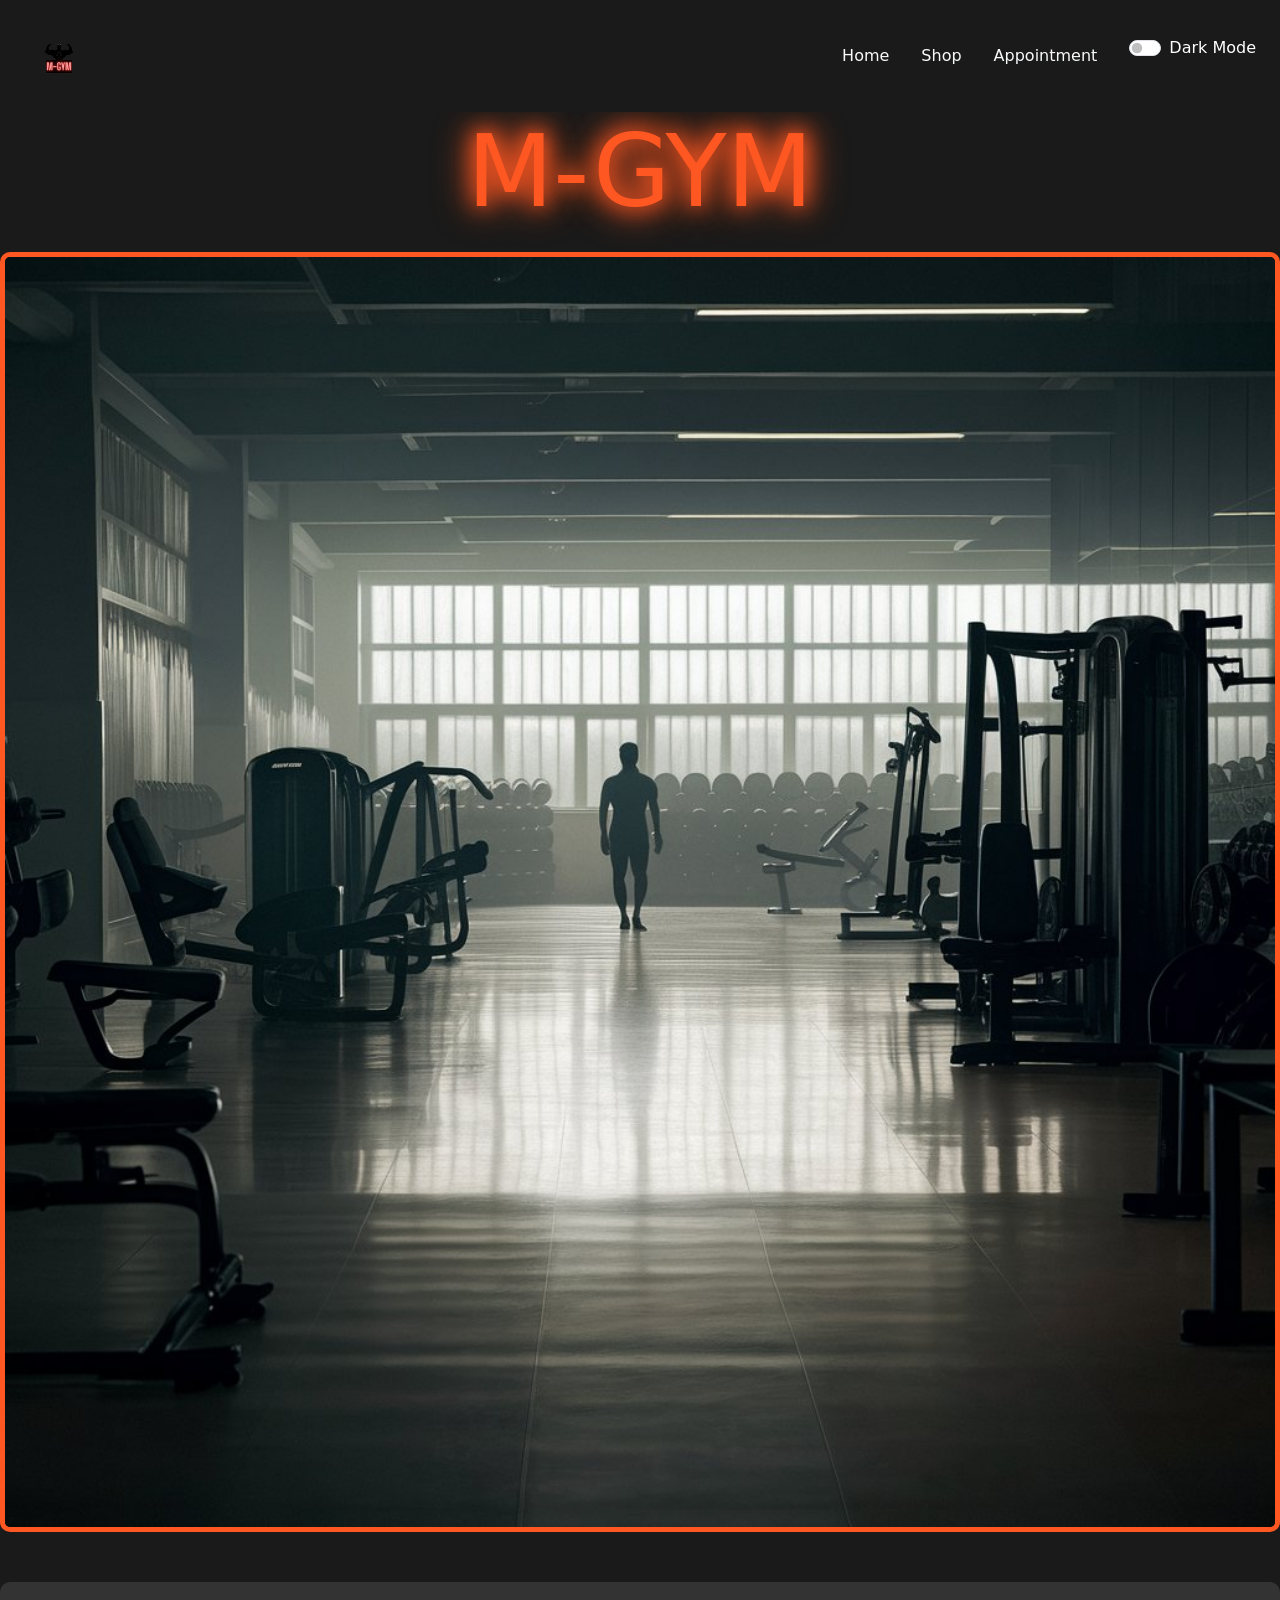
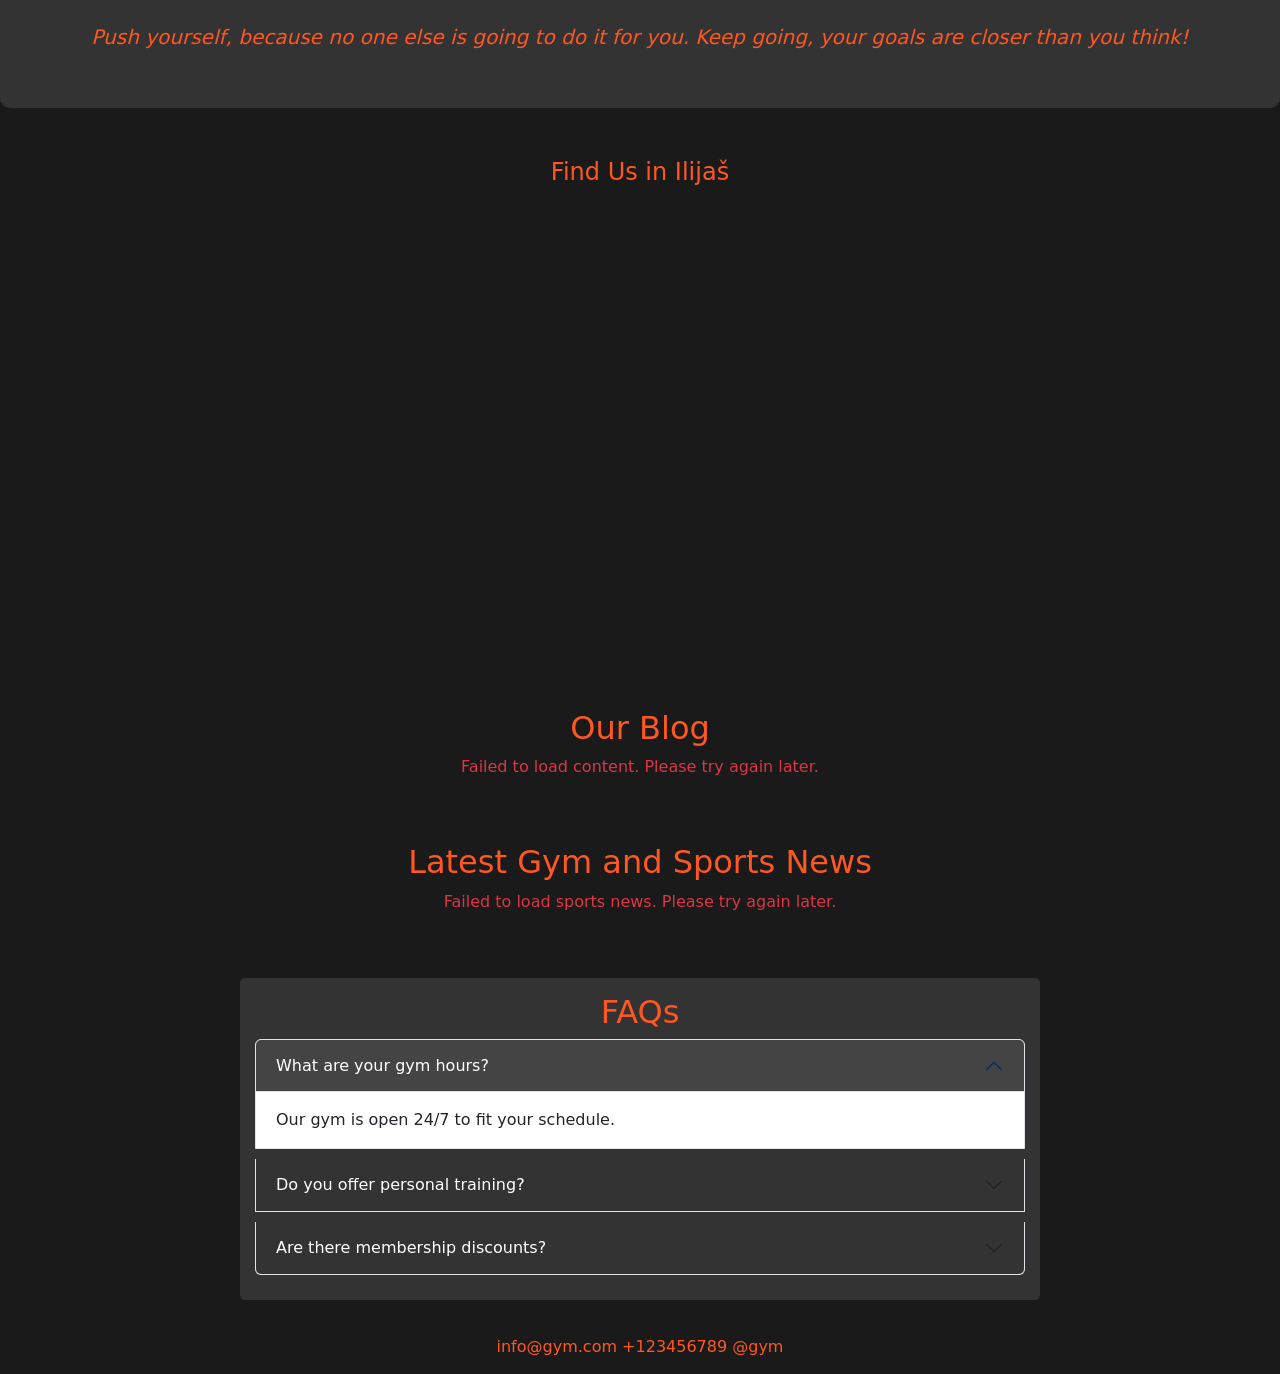
==== main.html @ 2dce23c2 "first one" ====
<!DOCTYPE html>
<html lang="en">
<head>
  <meta charset="UTF-8">
  <meta http-equiv="X-UA-Compatible" content="IE=edge">
  <meta name="viewport" content="width=device-width, initial-scale=1.0">
  <title>GYM</title>
  <link href="https://cdn.jsdelivr.net/npm/bootstrap@5.3.0/dist/css/bootstrap.min.css" rel="stylesheet">
  <style>
    h1 {
      text-align: center;
      font-size: 100px;
    }

    h2 {
      text-align: center;
    }

    .navbar-custom {
      background-color: #1a1a1a;
    }

    button:hover {
      background-color: #ff5722; 
    }

    .neon {
      color: #ff5722;
      text-align: center;
      text-shadow: 0 0 20px #ff5722, 0 0 30px #ff5722, 0 0 40px #ff5722;
    }

    .slideshow-container {
      align-items: center;
      width: 100%;
      margin: 20px 0;
      border: 5px solid #ff5722;
      border-radius: 10px;
      overflow: hidden;
    }

    .slide {
      display: none;
      width: 100%;
    }

    .slide img {
      width: 100%;
      height: auto;
    }

    .motivational-text {
      background-color: #333333; 
      padding: 40px 20px; 
      margin-top: 50px;
      border-radius: 10px; 
    }

    .motivational-text p {
      color: #ff5722; 
      font-size: 20px; 
      font-style: italic; 
    }

    .geolocation {
      text-align: center; 
      margin-top: 50px; 
      margin-bottom: 50px;
    }

    .geolocation h3 {
      color: #ff5722; 
      font-size: 24px; 
      margin-bottom: 15px; 
    }

    .geolocation iframe {
      border: 5px solid #ff5722; 
      border-radius: 10px; 
      max-width: 90%; 
      height: 450px;
    }

    footer {
      background-color: #1a1a1a;
      color: #ff5722; 
      text-align: center;
      padding: 15px 0;
      width: 100%;
    }

    footer .contact-info a {
      color: #ff5722;
      text-decoration: none; 
    }

    .light {
      background-color: #ffffff !important;
      color: #343a40;
    }

    .light .navbar-custom {
      background-color: #f8f9fa;
      border-bottom: 1px solid #ddd;
    }

    .light .navbar-nav .nav-link {
      color: #ff5722 !important;
    }

    .light .motivational-text {
      background-color: #f0f0f0;
      border: 1px solid #ccc;
    }

    .light .geolocation iframe {
      border-color: #666;
    }

    .light footer {
      background-color: #e0e0e0;
      color: #343a40;
    }

    .dark {
      background-color: #1a1a1a !important;
      color: #ffffff;
    }

    .dark .navbar-custom {
      background-color: #1a1a1a;
    }

    .dark .motivational-text {
      background-color: #333333;
    }

    .dark .geolocation iframe {
      border-color: #ff5722;
    }

    .dark footer {
      background-color: #1a1a1a;
      color: #ff5722;
    }

    .light .form-check-label {
      color: #000000 !important; 
    }
    
    .dark .form-check-label {
      color: #ffffff !important; 
    }

    .accordion {
      margin: 20px auto;
      max-width: 800px;
      border-radius: 5px;
      padding: 15px;
    }

    .accordion-item {
      margin-bottom: 10px;
    }

    .accordion-button {
      transition: background-color 0.3s, color 0.3s;
    }

    .dark .accordion {
      background-color: #333333;
      color: #ffffff;
    }

    .dark .accordion-button {
      background-color: #444444;
      color: #ffffff;
    }

    .dark .accordion-button.collapsed {
      background-color: #333333;
      color: #ffffff;
    }

    .light .accordion {
      background-color: #f8f9fa;
      color: #343a40;
    }

    .light .accordion-button {
      background-color: #ff5722;
      color: #ffffff;
    }

    .light .accordion-button.collapsed {
      background-color: #f8f9fa;
      color: #343a40;
    }

    .card {
  border-radius: 8px;
  overflow: hidden;
  transition: all 0.3s ease-in-out;
  font-size: 0.9rem;
}

.card-body {
  padding: 15px;
}

.dark .card {
  background-color: #333333;
  color: #ffffff;
  border: 1px solid #444444;
}

.light .card {
  background-color: #f8f9fa;
  color: #343a40;
  border: 1px solid #ddd;
}

.card-img-top {
  height: 150px;
  object-fit: cover;
}

.accordion h2,
#dynamic-content h2,
#news-section h2 {
  color: #ff5722;
}

.accordion-button,
.card-news {
  color: #ff5722;
}

  </style>
</head>
<body class="bg-dark dark">
  <header>
    <nav class="navbar navbar-expand-lg navbar-custom py-3">
      <div class="container-fluid px-4">
        <a class="navbar-brand" href="#">
          <img src="slike/logo.png" alt="Logo" style="height: 70px; width: 70px;">
        </a>
        <button class="navbar-toggler text-light" type="button" data-bs-toggle="collapse" data-bs-target="#navbarNav" aria-controls="navbarNav" aria-expanded="false" aria-label="Toggle navigation">
          <span class="navbar-toggler-icon"></span>
        </button>
        <div class="collapse navbar-collapse" id="navbarNav">
          <div class="navbar-nav ms-auto">
            <a href="main.html" class="nav-link menuItem text-light mx-2">Home</a>
            <a href="shop.html" class="nav-link menuItem text-light mx-2">Shop</a>
            <a href="termin.html" class="nav-link menuItem text-light mx-2">Appointment</a>
            <div class="form-check form-switch text-light ms-3">
              <input class="form-check-input" type="checkbox" id="themeSwitch">
              <label class="form-check-label" for="themeSwitch">Dark Mode</label>
            </div>
          </div>
        </div>
      </div>
    </nav>
  </header>

  <section>
    <h1 class="neon">M-GYM</h1>
  </section>

  <section class="slideshow-container">
    <div class="slide">
      <img src="slike/slika1.jpg" alt="Slika 1">
    </div>
    <div class="slide">
      <img src="slike/slika2.jpg" alt="Slika 2">
    </div>
    <div class="slide">
      <img src="slike/slika3.jpg" alt="Slika 3">
    </div>
    <div class="slide">
      <img src="slike/slika4.jpg" alt="Slika 4">
    </div>
  </section>

  <section class="motivational-text text-center">
    <p>Push yourself, because no one else is going to do it for you. Keep going, your goals are closer than you think!</p>
  </section>

 
  <section class="geolocation">
    <h3>Find Us in Ilijaš</h3>
    <iframe 
      src="https://www.google.com/maps/embed?pb=!1m18!1m12!1m3!1d92271.12614835055!2d18.234503050000007!3d43.9515738!2m3!1f0!2f0!3f0!3m2!1i1024!2i768!4f13.1!3m3!1m2!1s0x4758d7f873ed50f9%3A0x8e3d127118d69c16!2sIlija%C5%A1!5e0!3m2!1sen!2sba!4v1695828581236!5m2!1sen!2sba" 
      width="600" 
      height="450" 
      style="border:0;" 
      allowfullscreen="" 
      loading="lazy" 
      referrerpolicy="no-referrer-when-downgrade">
    </iframe>
  </section>
  
  

  <section id="dynamic-content" class="container my-5">
    <h2 class="text-center">Our Blog</h2>
    <div id="content-container" class="row"></div>
  </section>

  <section id="news-section" class="text-center my-5">
    <h2>Latest Gym and Sports News</h2>
    <div id="news-container" class="row text-light">
      <p>Loading sports news...</p>
    </div>
  </section>


  <section class="accordion">
    <h2 class="text-center">FAQs</h2>
    <div class="accordion-item">
      <h2 class="accordion-header">
        <button class="accordion-button" type="button" data-bs-toggle="collapse" data-bs-target="#faq1" aria-expanded="true" aria-controls="faq1">
          What are your gym hours?
        </button>
      </h2>
      <div id="faq1" class="accordion-collapse collapse show">
        <div class="accordion-body">
          Our gym is open 24/7 to fit your schedule.
        </div>
      </div>
    </div>
    <div class="accordion-item">
      <h2 class="accordion-header">
        <button class="accordion-button collapsed" type="button" data-bs-toggle="collapse" data-bs-target="#faq2" aria-expanded="false" aria-controls="faq2">
          Do you offer personal training?
        </button>
      </h2>
      <div id="faq2" class="accordion-collapse collapse">
        <div class="accordion-body">
          Yes, we have professional trainers available for personalized coaching.
        </div>
      </div>
    </div>
    <div class="accordion-item">
      <h2 class="accordion-header">
        <button class="accordion-button collapsed" type="button" data-bs-toggle="collapse" data-bs-target="#faq3" aria-expanded="false" aria-controls="faq3">
          Are there membership discounts?
        </button>
      </h2>
      <div id="faq3" class="accordion-collapse collapse">
        <div class="accordion-body">
          We offer discounts for students, seniors, and military personnel.
        </div>
      </div>
    </div>
  </section>
  <footer>
    <div class="contact-info">
      <a href="mailto:gym@gym.com">info@gym.com</a>
      <a href="tel:+123456789">+123456789</a>
      <a href="https://www.instagram.com/gym" target="_blank">@gym</a>
    </div>
  </footer>

  <script src="https://cdn.jsdelivr.net/npm/bootstrap@5.3.0/dist/js/bootstrap.bundle.min.js"></script>
  <script>
    
    let slideIndex = 0;
    function showSlides() {
      const slides = document.querySelectorAll(".slide");
      slides.forEach(slide => (slide.style.display = "none"));
      slideIndex++;
      if (slideIndex > slides.length) {
        slideIndex = 1;
      }
      slides[slideIndex - 1].style.display = "block";
      setTimeout(showSlides, 3000);
    }
    showSlides();
  
   
const themeSwitch = document.querySelector("#themeSwitch");
const body = document.body;
themeSwitch.addEventListener("change", () => {
  const isDark = body.classList.contains("dark");
  body.classList.toggle("light", isDark);
  body.classList.toggle("dark", !isDark);
  themeSwitch.nextElementSibling.textContent = isDark
    ? "Light Mode"
    : "Dark Mode";
});
  
function loadContent() {
  fetch("blog.json")
    .then(response => {
    if (!response.ok) {
       throw new Error("Network response was not ok " + response.statusText);
          }
          return response.json();
        })
        .then(data => {
          const contentContainer = document.getElementById("content-container");
          contentContainer.innerHTML = "";
          data.forEach(item => {
            const contentCard = document.createElement("div");
            contentCard.className = "col-md-4 mb-4";
            contentCard.innerHTML = `
              <div class="card h-100">
                <div class="card-body">
                  <h5 class="card-title">${item.title}</h5>
                  <p class="card-text">${item.content}</p>
                </div>
              </div>
            `;
            contentContainer.appendChild(contentCard);
          });
        })
    .catch(error => {
     console.error("Error fetching data:", error);
     document.getElementById("content-container").innerHTML = `
     <p class="text-danger text-center">Failed to load content. Please try again later.</p>
          `;
  });
}
  
  
function fetchSportsNews() {
const apiKey = "e4bb142a6d114268a7c55e1a478dfa84"; 
const url = `https://newsapi.org/v2/everything?q=gym OR fitness OR sports&language=en&sortBy=publishedAt&apiKey=${apiKey}`;
  
  fetch(url)
   .then(response => {
      if (!response.ok) {
          throw new Error("Network response was not ok " + response.statusText);
          }
          return response.json();
        })
  .then(data => {
    const newsContainer = document.getElementById("news-container");
    newsContainer.innerHTML = ""; 
        if (data.articles.length === 0) {
            newsContainer.innerHTML =
              "<p>No news available at the moment. Check back later!</p>";
            return;
          }
          data.articles.slice(0, 6).forEach(article => {
  const newsCard = document.createElement("div");
  newsCard.className = "col-md-4 mb-4";
  newsCard.innerHTML = `
    <div class="card h-100">
      <img src="${article.urlToImage || 'default-image.jpg'}" class="card-img-top" alt="News Image">
      <div class="card-body">
        <h5 class="card-title">${article.title}</h5>
        <p class="card-text">${article.description || "No description available."}</p>
      </div>
    </div>
  `;
newsContainer.appendChild(newsCard);
  });
 })
  .catch(error => {
  console.error("Error fetching news:", error);
  document.getElementById("news-container").innerHTML = `
   <p class="text-danger">Failed to load sports news. Please try again later.</p>
          `;
});

        
}
  
   
document.addEventListener("DOMContentLoaded", () => {
loadContent();
fetchSportsNews();
});
  </script>
  
  </script>
</body>
</html>
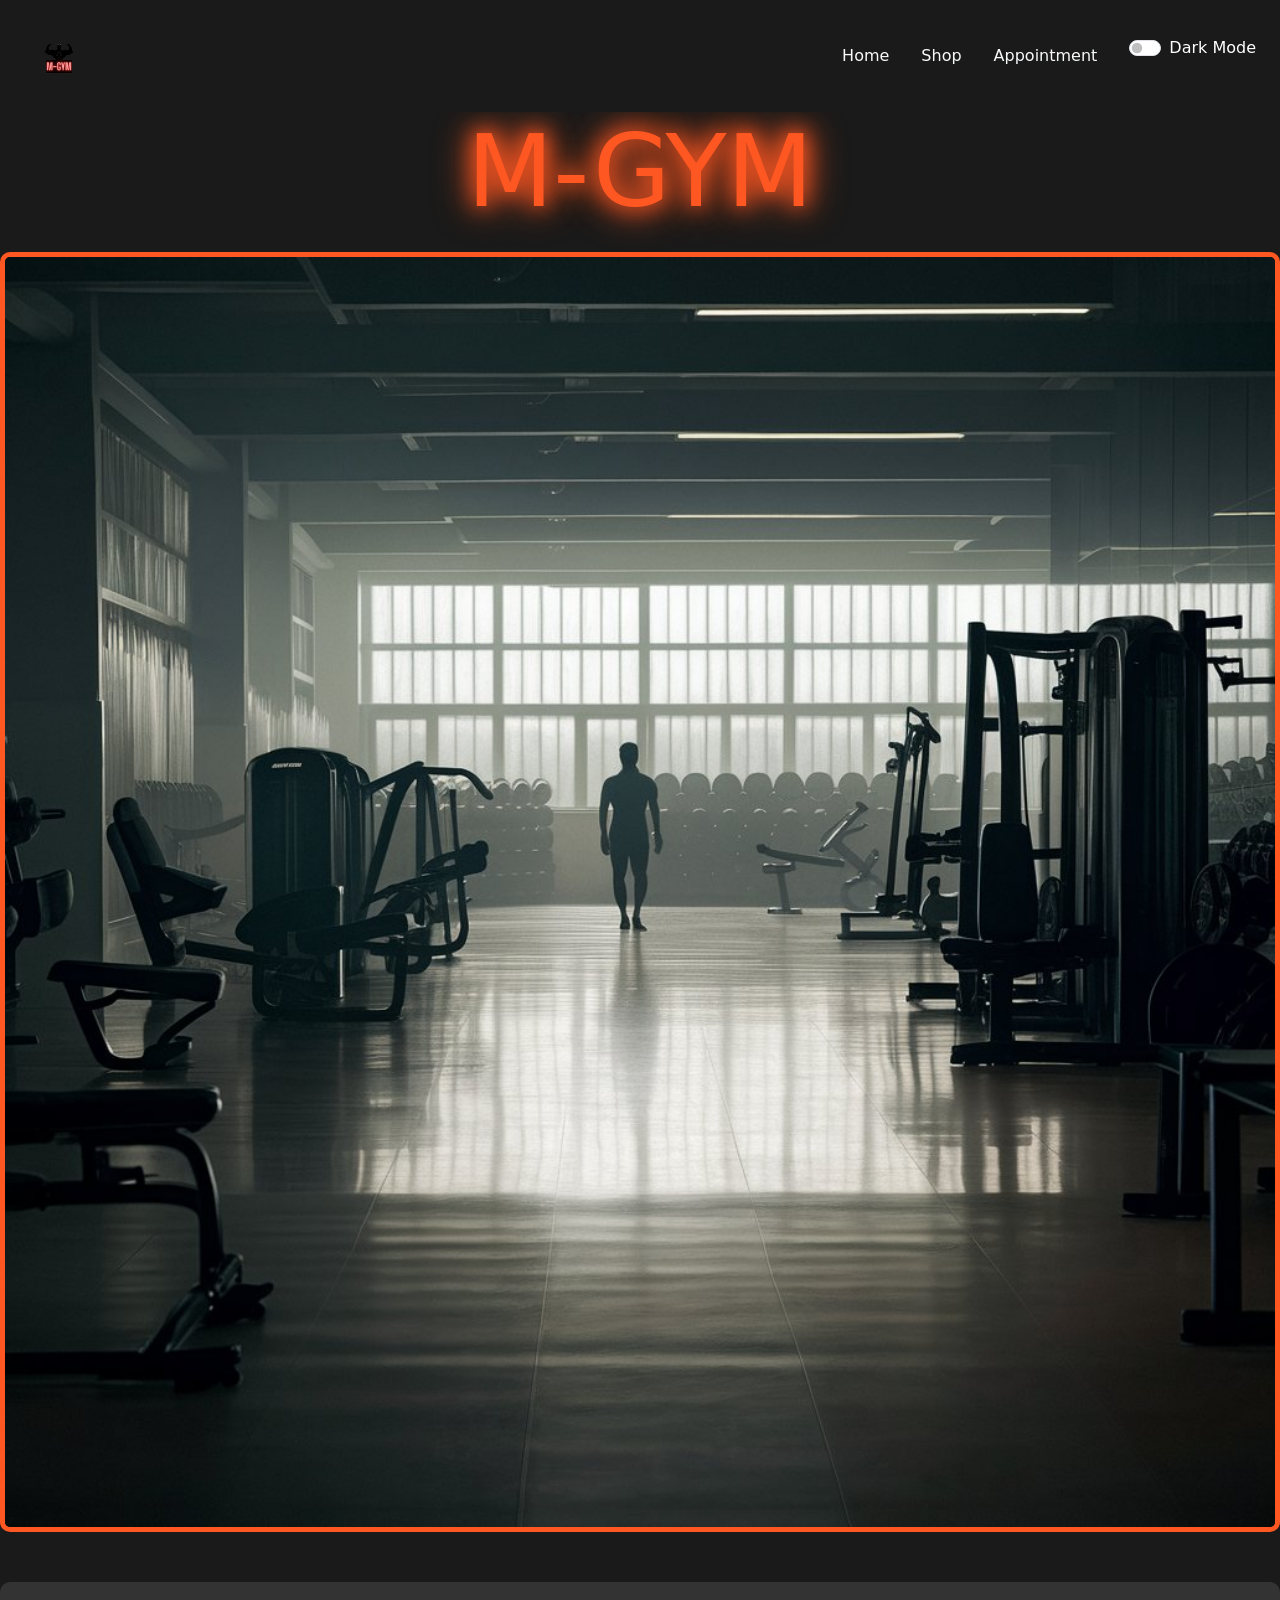
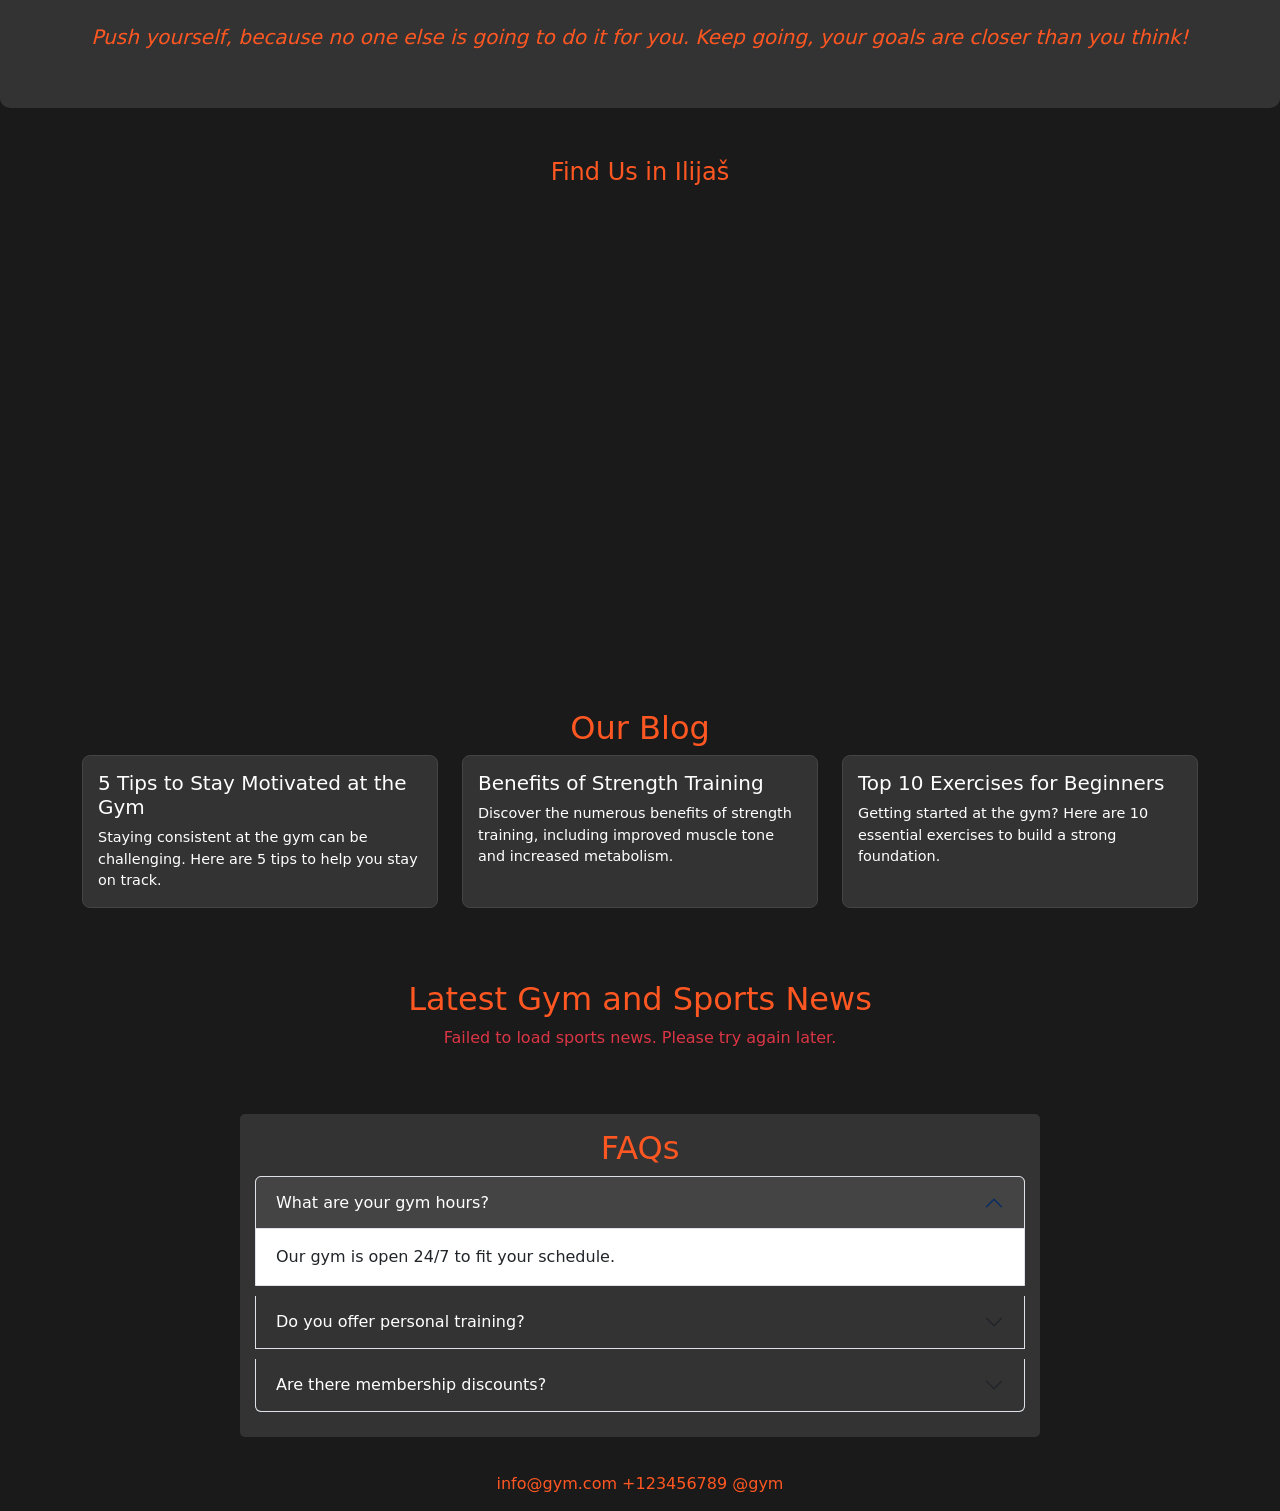
==== commit bcb8270c: "radovi" ====
--- a/main.html
+++ b/main.html
@@ -6,244 +6,15 @@
   <meta name="viewport" content="width=device-width, initial-scale=1.0">
   <title>GYM</title>
   <link href="https://cdn.jsdelivr.net/npm/bootstrap@5.3.0/dist/css/bootstrap.min.css" rel="stylesheet">
-  <style>
-    h1 {
-      text-align: center;
-      font-size: 100px;
-    }
+  <link rel="stylesheet" href="assets/css/main.css">
 
-    h2 {
-      text-align: center;
-    }
-
-    .navbar-custom {
-      background-color: #1a1a1a;
-    }
-
-    button:hover {
-      background-color: #ff5722; 
-    }
-
-    .neon {
-      color: #ff5722;
-      text-align: center;
-      text-shadow: 0 0 20px #ff5722, 0 0 30px #ff5722, 0 0 40px #ff5722;
-    }
-
-    .slideshow-container {
-      align-items: center;
-      width: 100%;
-      margin: 20px 0;
-      border: 5px solid #ff5722;
-      border-radius: 10px;
-      overflow: hidden;
-    }
-
-    .slide {
-      display: none;
-      width: 100%;
-    }
-
-    .slide img {
-      width: 100%;
-      height: auto;
-    }
-
-    .motivational-text {
-      background-color: #333333; 
-      padding: 40px 20px; 
-      margin-top: 50px;
-      border-radius: 10px; 
-    }
-
-    .motivational-text p {
-      color: #ff5722; 
-      font-size: 20px; 
-      font-style: italic; 
-    }
-
-    .geolocation {
-      text-align: center; 
-      margin-top: 50px; 
-      margin-bottom: 50px;
-    }
-
-    .geolocation h3 {
-      color: #ff5722; 
-      font-size: 24px; 
-      margin-bottom: 15px; 
-    }
-
-    .geolocation iframe {
-      border: 5px solid #ff5722; 
-      border-radius: 10px; 
-      max-width: 90%; 
-      height: 450px;
-    }
-
-    footer {
-      background-color: #1a1a1a;
-      color: #ff5722; 
-      text-align: center;
-      padding: 15px 0;
-      width: 100%;
-    }
-
-    footer .contact-info a {
-      color: #ff5722;
-      text-decoration: none; 
-    }
-
-    .light {
-      background-color: #ffffff !important;
-      color: #343a40;
-    }
-
-    .light .navbar-custom {
-      background-color: #f8f9fa;
-      border-bottom: 1px solid #ddd;
-    }
-
-    .light .navbar-nav .nav-link {
-      color: #ff5722 !important;
-    }
-
-    .light .motivational-text {
-      background-color: #f0f0f0;
-      border: 1px solid #ccc;
-    }
-
-    .light .geolocation iframe {
-      border-color: #666;
-    }
-
-    .light footer {
-      background-color: #e0e0e0;
-      color: #343a40;
-    }
-
-    .dark {
-      background-color: #1a1a1a !important;
-      color: #ffffff;
-    }
-
-    .dark .navbar-custom {
-      background-color: #1a1a1a;
-    }
-
-    .dark .motivational-text {
-      background-color: #333333;
-    }
-
-    .dark .geolocation iframe {
-      border-color: #ff5722;
-    }
-
-    .dark footer {
-      background-color: #1a1a1a;
-      color: #ff5722;
-    }
-
-    .light .form-check-label {
-      color: #000000 !important; 
-    }
-    
-    .dark .form-check-label {
-      color: #ffffff !important; 
-    }
-
-    .accordion {
-      margin: 20px auto;
-      max-width: 800px;
-      border-radius: 5px;
-      padding: 15px;
-    }
-
-    .accordion-item {
-      margin-bottom: 10px;
-    }
-
-    .accordion-button {
-      transition: background-color 0.3s, color 0.3s;
-    }
-
-    .dark .accordion {
-      background-color: #333333;
-      color: #ffffff;
-    }
-
-    .dark .accordion-button {
-      background-color: #444444;
-      color: #ffffff;
-    }
-
-    .dark .accordion-button.collapsed {
-      background-color: #333333;
-      color: #ffffff;
-    }
-
-    .light .accordion {
-      background-color: #f8f9fa;
-      color: #343a40;
-    }
-
-    .light .accordion-button {
-      background-color: #ff5722;
-      color: #ffffff;
-    }
-
-    .light .accordion-button.collapsed {
-      background-color: #f8f9fa;
-      color: #343a40;
-    }
-
-    .card {
-  border-radius: 8px;
-  overflow: hidden;
-  transition: all 0.3s ease-in-out;
-  font-size: 0.9rem;
-}
-
-.card-body {
-  padding: 15px;
-}
-
-.dark .card {
-  background-color: #333333;
-  color: #ffffff;
-  border: 1px solid #444444;
-}
-
-.light .card {
-  background-color: #f8f9fa;
-  color: #343a40;
-  border: 1px solid #ddd;
-}
-
-.card-img-top {
-  height: 150px;
-  object-fit: cover;
-}
-
-.accordion h2,
-#dynamic-content h2,
-#news-section h2 {
-  color: #ff5722;
-}
-
-.accordion-button,
-.card-news {
-  color: #ff5722;
-}
-
-  </style>
 </head>
 <body class="bg-dark dark">
   <header>
     <nav class="navbar navbar-expand-lg navbar-custom py-3">
       <div class="container-fluid px-4">
         <a class="navbar-brand" href="#">
-          <img src="slike/logo.png" alt="Logo" style="height: 70px; width: 70px;">
+          <img src="assets/slike/logo.png" alt="Logo" style="height: 70px; width: 70px;">
         </a>
         <button class="navbar-toggler text-light" type="button" data-bs-toggle="collapse" data-bs-target="#navbarNav" aria-controls="navbarNav" aria-expanded="false" aria-label="Toggle navigation">
           <span class="navbar-toggler-icon"></span>
@@ -269,16 +40,16 @@
 
   <section class="slideshow-container">
     <div class="slide">
-      <img src="slike/slika1.jpg" alt="Slika 1">
+      <img src="assets/slike/slika1.jpg" alt="Slika 1">
     </div>
     <div class="slide">
-      <img src="slike/slika2.jpg" alt="Slika 2">
+      <img src="assets/slike/slika2.jpg" alt="Slika 2">
     </div>
     <div class="slide">
-      <img src="slike/slika3.jpg" alt="Slika 3">
+      <img src="assets/slike/slika3.jpg" alt="Slika 3">
     </div>
     <div class="slide">
-      <img src="slike/slika4.jpg" alt="Slika 4">
+      <img src="assets/slike/slika4.jpg" alt="Slika 4">
     </div>
   </section>
 
@@ -363,118 +134,7 @@
   </footer>
 
   <script src="https://cdn.jsdelivr.net/npm/bootstrap@5.3.0/dist/js/bootstrap.bundle.min.js"></script>
-  <script>
-    
-    let slideIndex = 0;
-    function showSlides() {
-      const slides = document.querySelectorAll(".slide");
-      slides.forEach(slide => (slide.style.display = "none"));
-      slideIndex++;
-      if (slideIndex > slides.length) {
-        slideIndex = 1;
-      }
-      slides[slideIndex - 1].style.display = "block";
-      setTimeout(showSlides, 3000);
-    }
-    showSlides();
+  <script src="assets/js/main.js"></script>
   
-   
-const themeSwitch = document.querySelector("#themeSwitch");
-const body = document.body;
-themeSwitch.addEventListener("change", () => {
-  const isDark = body.classList.contains("dark");
-  body.classList.toggle("light", isDark);
-  body.classList.toggle("dark", !isDark);
-  themeSwitch.nextElementSibling.textContent = isDark
-    ? "Light Mode"
-    : "Dark Mode";
-});
-  
-function loadContent() {
-  fetch("blog.json")
-    .then(response => {
-    if (!response.ok) {
-       throw new Error("Network response was not ok " + response.statusText);
-          }
-          return response.json();
-        })
-        .then(data => {
-          const contentContainer = document.getElementById("content-container");
-          contentContainer.innerHTML = "";
-          data.forEach(item => {
-            const contentCard = document.createElement("div");
-            contentCard.className = "col-md-4 mb-4";
-            contentCard.innerHTML = `
-              <div class="card h-100">
-                <div class="card-body">
-                  <h5 class="card-title">${item.title}</h5>
-                  <p class="card-text">${item.content}</p>
-                </div>
-              </div>
-            `;
-            contentContainer.appendChild(contentCard);
-          });
-        })
-    .catch(error => {
-     console.error("Error fetching data:", error);
-     document.getElementById("content-container").innerHTML = `
-     <p class="text-danger text-center">Failed to load content. Please try again later.</p>
-          `;
-  });
-}
-  
-  
-function fetchSportsNews() {
-const apiKey = "e4bb142a6d114268a7c55e1a478dfa84"; 
-const url = `https://newsapi.org/v2/everything?q=gym OR fitness OR sports&language=en&sortBy=publishedAt&apiKey=${apiKey}`;
-  
-  fetch(url)
-   .then(response => {
-      if (!response.ok) {
-          throw new Error("Network response was not ok " + response.statusText);
-          }
-          return response.json();
-        })
-  .then(data => {
-    const newsContainer = document.getElementById("news-container");
-    newsContainer.innerHTML = ""; 
-        if (data.articles.length === 0) {
-            newsContainer.innerHTML =
-              "<p>No news available at the moment. Check back later!</p>";
-            return;
-          }
-          data.articles.slice(0, 6).forEach(article => {
-  const newsCard = document.createElement("div");
-  newsCard.className = "col-md-4 mb-4";
-  newsCard.innerHTML = `
-    <div class="card h-100">
-      <img src="${article.urlToImage || 'default-image.jpg'}" class="card-img-top" alt="News Image">
-      <div class="card-body">
-        <h5 class="card-title">${article.title}</h5>
-        <p class="card-text">${article.description || "No description available."}</p>
-      </div>
-    </div>
-  `;
-newsContainer.appendChild(newsCard);
-  });
- })
-  .catch(error => {
-  console.error("Error fetching news:", error);
-  document.getElementById("news-container").innerHTML = `
-   <p class="text-danger">Failed to load sports news. Please try again later.</p>
-          `;
-});
-
-        
-}
-  
-   
-document.addEventListener("DOMContentLoaded", () => {
-loadContent();
-fetchSportsNews();
-});
-  </script>
-  
-  </script>
 </body>
 </html>
--- a/assets/css/main.css
+++ b/assets/css/main.css
@@ -0,0 +1,228 @@
+h1 {
+    text-align: center;
+    font-size: 100px;
+  }
+
+  h2 {
+    text-align: center;
+  }
+
+  .navbar-custom {
+    background-color: #1a1a1a;
+  }
+
+  button:hover {
+    background-color: #ff5722; 
+  }
+
+  .neon {
+    color: #ff5722;
+    text-align: center;
+    text-shadow: 0 0 20px #ff5722, 0 0 30px #ff5722, 0 0 40px #ff5722;
+  }
+
+  .slideshow-container {
+    align-items: center;
+    width: 100%;
+    margin: 20px 0;
+    border: 5px solid #ff5722;
+    border-radius: 10px;
+    overflow: hidden;
+  }
+
+  .slide {
+    display: none;
+    width: 100%;
+  }
+
+  .slide img {
+    width: 100%;
+    height: auto;
+  }
+
+  .motivational-text {
+    background-color: #333333; 
+    padding: 40px 20px; 
+    margin-top: 50px;
+    border-radius: 10px; 
+  }
+
+  .motivational-text p {
+    color: #ff5722; 
+    font-size: 20px; 
+    font-style: italic; 
+  }
+
+  .geolocation {
+    text-align: center; 
+    margin-top: 50px; 
+    margin-bottom: 50px;
+  }
+
+  .geolocation h3 {
+    color: #ff5722; 
+    font-size: 24px; 
+    margin-bottom: 15px; 
+  }
+
+  .geolocation iframe {
+    border: 5px solid #ff5722; 
+    border-radius: 10px; 
+    max-width: 90%; 
+    height: 450px;
+  }
+
+  footer {
+    background-color: #1a1a1a;
+    color: #ff5722; 
+    text-align: center;
+    padding: 15px 0;
+    width: 100%;
+  }
+
+  footer .contact-info a {
+    color: #ff5722;
+    text-decoration: none; 
+  }
+
+  .light {
+    background-color: #ffffff !important;
+    color: #343a40;
+  }
+
+  .light .navbar-custom {
+    background-color: #f8f9fa;
+    border-bottom: 1px solid #ddd;
+  }
+
+  .light .navbar-nav .nav-link {
+    color: #ff5722 !important;
+  }
+
+  .light .motivational-text {
+    background-color: #f0f0f0;
+    border: 1px solid #ccc;
+  }
+
+  .light .geolocation iframe {
+    border-color: #666;
+  }
+
+  .light footer {
+    background-color: #e0e0e0;
+    color: #343a40;
+  }
+
+  .dark {
+    background-color: #1a1a1a !important;
+    color: #ffffff;
+  }
+
+  .dark .navbar-custom {
+    background-color: #1a1a1a;
+  }
+
+  .dark .motivational-text {
+    background-color: #333333;
+  }
+
+  .dark .geolocation iframe {
+    border-color: #ff5722;
+  }
+
+  .dark footer {
+    background-color: #1a1a1a;
+    color: #ff5722;
+  }
+
+  .light .form-check-label {
+    color: #000000 !important; 
+  }
+  
+  .dark .form-check-label {
+    color: #ffffff !important; 
+  }
+
+  .accordion {
+    margin: 20px auto;
+    max-width: 800px;
+    border-radius: 5px;
+    padding: 15px;
+  }
+
+  .accordion-item {
+    margin-bottom: 10px;
+  }
+
+  .accordion-button {
+    transition: background-color 0.3s, color 0.3s;
+  }
+
+  .dark .accordion {
+    background-color: #333333;
+    color: #ffffff;
+  }
+
+  .dark .accordion-button {
+    background-color: #444444;
+    color: #ffffff;
+  }
+
+  .dark .accordion-button.collapsed {
+    background-color: #333333;
+    color: #ffffff;
+  }
+
+  .light .accordion {
+    background-color: #f8f9fa;
+    color: #343a40;
+  }
+
+  .light .accordion-button {
+    background-color: #ff5722;
+    color: #ffffff;
+  }
+
+  .light .accordion-button.collapsed {
+    background-color: #f8f9fa;
+    color: #343a40;
+  }
+
+  .card {
+border-radius: 8px;
+overflow: hidden;
+transition: all 0.3s ease-in-out;
+font-size: 0.9rem;
+}
+
+.card-body {
+padding: 15px;
+}
+
+.dark .card {
+background-color: #333333;
+color: #ffffff;
+border: 1px solid #444444;
+}
+
+.light .card {
+background-color: #f8f9fa;
+color: #343a40;
+border: 1px solid #ddd;
+}
+
+.card-img-top {
+height: 150px;
+object-fit: cover;
+}
+
+.accordion h2,
+#dynamic-content h2,
+#news-section h2 {
+color: #ff5722;
+}
+
+.accordion-button,
+.card-news {
+color: #ff5722;
+}
